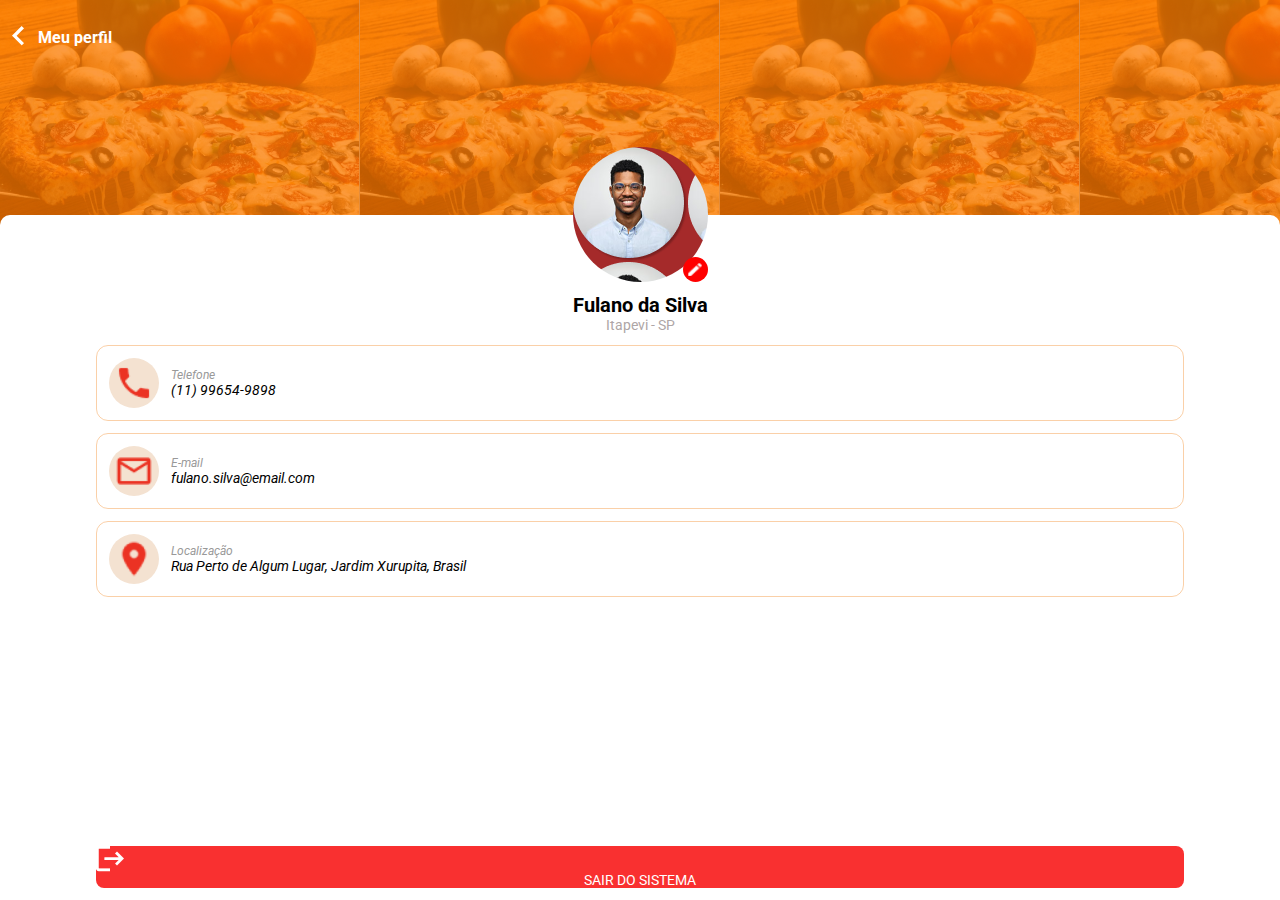
==== html/telaperfil.html @ f269fc1f "terminado" ====
<!DOCTYPE html>
<html lang="pt-br">

<head>
    <meta charset="UTF-8">
    <meta name="viewport" content="width=device-width, initial-scale=1.0">
    <link rel="stylesheet" href="../css/telaperfil.css">
    <link rel="stylesheet" href="../css/reset.css">
    <link rel="preconnect" href="https://fonts.googleapis.com">
<link rel="preconnect" href="https://fonts.gstatic.com" crossorigin>
<link href="https://fonts.googleapis.com/css2?family=Roboto:wght@700&display=swap" rel="stylesheet">
<link rel="preconnect" href="https://fonts.googleapis.com">
<link rel="preconnect" href="https://fonts.gstatic.com" crossorigin>
<link href="https://fonts.googleapis.com/css2?family=Roboto&display=swap" rel="stylesheet">

    <title>Tela Perfil</title>
</head>

<body>
    <header>

        <div class="voltar">
            <!--Botão clique para voltar pra criar a conta-->
            <button>
                <a href="../html/telahome.html"> <img src="../img/voltar.png" alt="Botão voltar"></a>
            </button>
            <h2>Meu perfil</h2>
        </div>

    </header>

    <main>

        <div class="perfil">
            <!-- Adicionar foto do cara -->
            <div class="foto">
                <div class="editar">
                    <img src="../img/lapis.png" alt="">
                </div>
            </div>
            <div class="info">
                <h2> Fulano da Silva </h2>
                <p> Itapevi - SP </p>
            </div>

        </div>

        <address>

            <div class="info-pessoal">

                <div class="container-info">

                    <div class="icon">
                        <img src="../img/icontele.png" alt="Ícone de Telefone">
                    </div>

                    <div>

                        <p> Telefone </p>
                        <h2> (11) 99654-9898 </h2>

                    </div>

                </div>

                <div class="container-info">

                    <div class="icon">
                        <img src="../img/iconemail.png" alt="Ícone de Telefone">
                    </div>

                    <div>

                        <p> E-mail </p>
                        <h2> fulano.silva@email.com </h2>

                    </div>

                </div>

                <div class="container-info">

                    <div class="icon">
                        <img src="../img/iconloc.png" alt="Ícone de Telefone">
                    </div>

                    <div>

                        <p> Localização </p>
                        <h2> Rua Perto de Algum Lugar, Jardim Xurupita, Brasil </h2>

                    </div>

                </div>

            </div>

            <button>

                <a href="../index.html">

                    <img src="../img/sairdosistema.png" alt="">
                    <h2> SAIR DO SISTEMA </h2>

                </a>

            </button>

        </address>

    </main>

</body>

</html>
---- css/telaperfil.css ----
body{
  margin: 0;
  padding: 0;
  background-repeat: no-repeat;
  background-size: cover;
  display: grid;
  grid-template-rows: 25vh 1fr;
  height: 100vh;
}

header{
  display: flex;
  /* Imagem Fundo da pizza */
  padding: 12px;
  background-image: url(/img/fundocriar.png);
}

.voltar{
  display: flex;
  height: fit-content;
  align-items: center;
  gap: 14px;
}

/* Botão para voltar */
.voltar button{
  display: flex;
  height: 50px;
  background-color: transparent;
  border: none;
  align-items: center;
}

/* Texto - meu perfil */
.voltar h2{
  display: flex;
  color: white;
  font-size: 18px;
  font-family: "Roboto";
font-size: 16px;
font-weight: 700;
}


main{

  display: grid;
  grid-template-rows: auto 1fr;
  justify-content: center;
  padding-block: 12px;
  gap: 12px;
  position: relative;

}

main::before{
  display: block;
  content: '';
  position: absolute;
  background-color: #fff;
  border-radius: 24px 24px 0 0;
  width: 100%;
  height: 10px;
  top: -10px;
}

.perfil{

  display: flex;
  flex-direction: column;
  align-items: center;
  justify-content: center;
  gap: 12px;
  margin-top: -10vh;
}

.foto{
  background-color: brown;
  width: 15vh;
  height: 15vh;
  border-radius: 50%;
  position: relative;
  background-image: url(/img/foto\ cara.png);
}

.editar{
  background-color: red;
  width: 25px;
  height: 25px;
  border-radius: 50%;
  display: flex;
  align-items: center;
  justify-content: center;

  /* Poder editar o item como quiser */
  position: absolute;
  right: 0;
  bottom: 0;
}

.editar img{
  width: 70%;
  height: 70%;
}

.info{
  display: flex;
  flex-direction: column;
  align-items: center;
  justify-content: center;
}

/* Editar fonte nome */
.info h2{
  font-family: "Roboto";
font-size: 20px;
font-weight: 700;
line-height: 23px;
letter-spacing: 0em;
text-align: left;
}

/* Editar fonte cidade */
.info p{
  font-family: "Roboto";
  font-size: 14px;
  font-weight: 400;
  line-height: 16px;
  letter-spacing: 0em;
  text-align: left;
  color: rgba(174, 166, 166, 1);

}

address{
  display: flex;
  flex-direction: column;
  justify-content: space-between;
  width: 85vw;
}

.info-pessoal{
  display: flex;
  flex-direction: column;
  gap: 12px;
  align-items: center;
  justify-content: center;
}

.container-info{
  display: flex;
  align-items: center;
  width: 100%;
  padding: 12px;
  border: 1px solid rgba(242, 119, 6, 0.35);
  border-radius: 12px;
  gap: 12px;
}

/* Textos titulo: telefone, email e localização */
.container-info p{
  font-family: 'Roboto', sans-serif;
font-size: 12px;
font-weight: 400;
color: rgba(153, 153, 153, 1);

}

/* Textos  */
.container-info h2{
  font-family: "Roboto";
font-size: 14px;
font-weight: 400;
}

.icon{
  background-color: rgba(244, 226, 209, 1);
  width: 50px;
  height: 50px;
  display: flex;
  align-items: center;
  justify-content: center;
  border-radius: 50%;
}

.icon img{
  width: 80%;
  height: 80%;
}

/* Botão para sair do sistema  */
address button{
  background-color: rgba(249, 48, 48, 1);
  border: none;
  border-radius: 8px;
  display: grid;

}

address button a{
text-decoration: none;
font-family: "Roboto";
font-size: 14px;
font-weight: 400;
color: white;

}

address button a img{
  display: grid;

  

}
 
address button a h2{
  text-decoration: none;
font-family: "Roboto";
font-size: 14px;
font-weight: 400;
color: white;


}
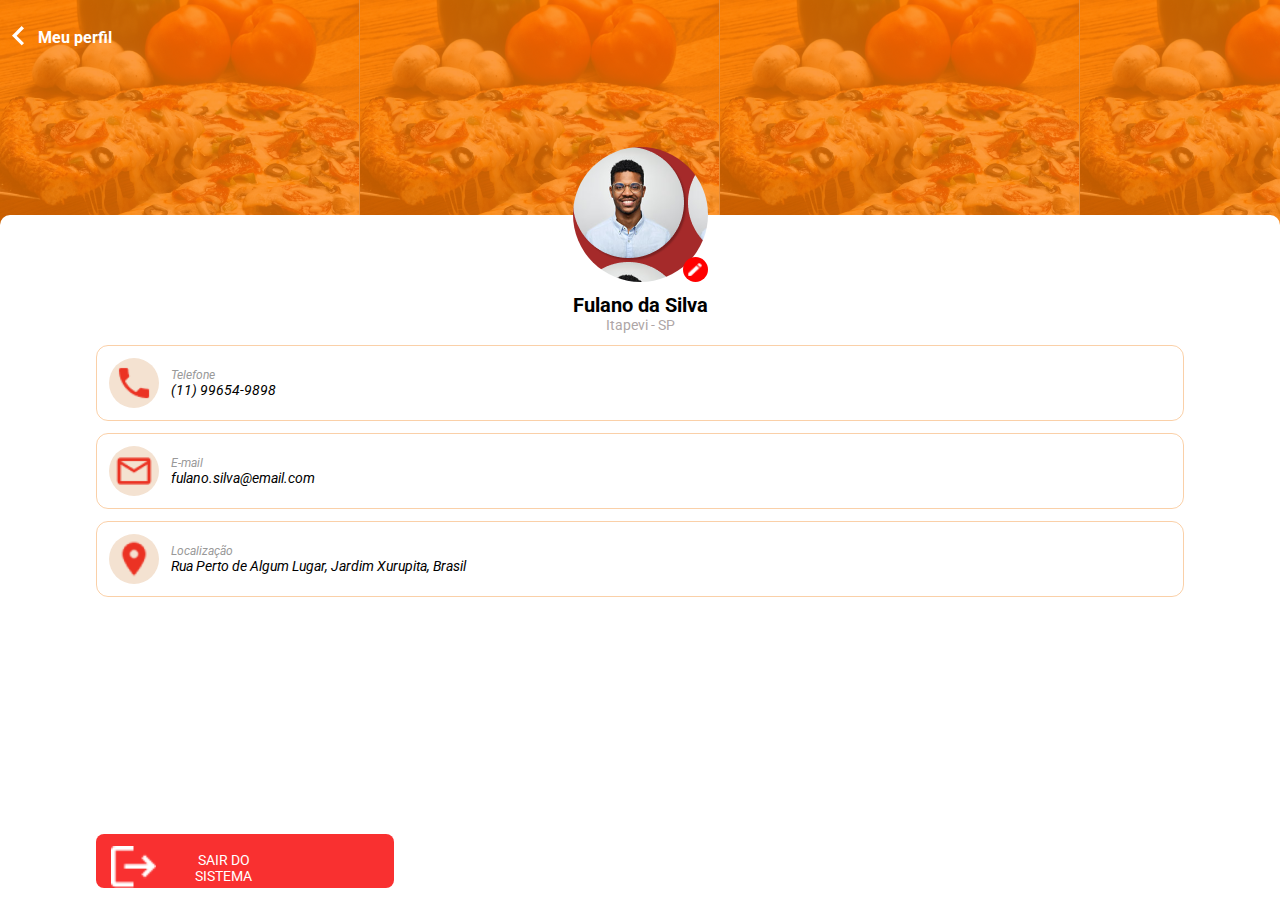
==== commit 7646a9ba: "terminado" ====
--- a/html/telaperfil.html
+++ b/html/telaperfil.html
@@ -11,6 +11,9 @@
 <link href="https://fonts.googleapis.com/css2?family=Roboto:wght@700&display=swap" rel="stylesheet">
 <link rel="preconnect" href="https://fonts.googleapis.com">
 <link rel="preconnect" href="https://fonts.gstatic.com" crossorigin>
+<link rel="preconnect" href="https://fonts.googleapis.com">
+<link rel="preconnect" href="https://fonts.gstatic.com" crossorigin>
+<link href="https://fonts.googleapis.com/css2?family=Roboto&display=swap" rel="stylesheet">
 <link href="https://fonts.googleapis.com/css2?family=Roboto&display=swap" rel="stylesheet">
 
     <title>Tela Perfil</title>
--- a/css/telaperfil.css
+++ b/css/telaperfil.css
@@ -194,11 +194,16 @@
   background-color: rgba(249, 48, 48, 1);
   border: none;
   border-radius: 8px;
-  display: grid;
+  display: flex;
+  width: 298px;
+height: 54px;
+top: 711px;
+left: 31px;
 
 }
 
 address button a{
+  display: flex;
 text-decoration: none;
 font-family: "Roboto";
 font-size: 14px;
@@ -207,19 +212,22 @@
 
 }
 
+/* Imagem do botão */
 address button a img{
-  display: grid;
-
-  
-
-}
- 
+  display: flex;
+  margin-left: 15px;
+  margin-top: 12px;
+
+}
+/* Texto do botão */
 address button a h2{
+  display: flex;
   text-decoration: none;
 font-family: "Roboto";
 font-size: 14px;
 font-weight: 400;
 color: white;
-
+margin-left: 20px;
+margin-top: 18px;
 
 }